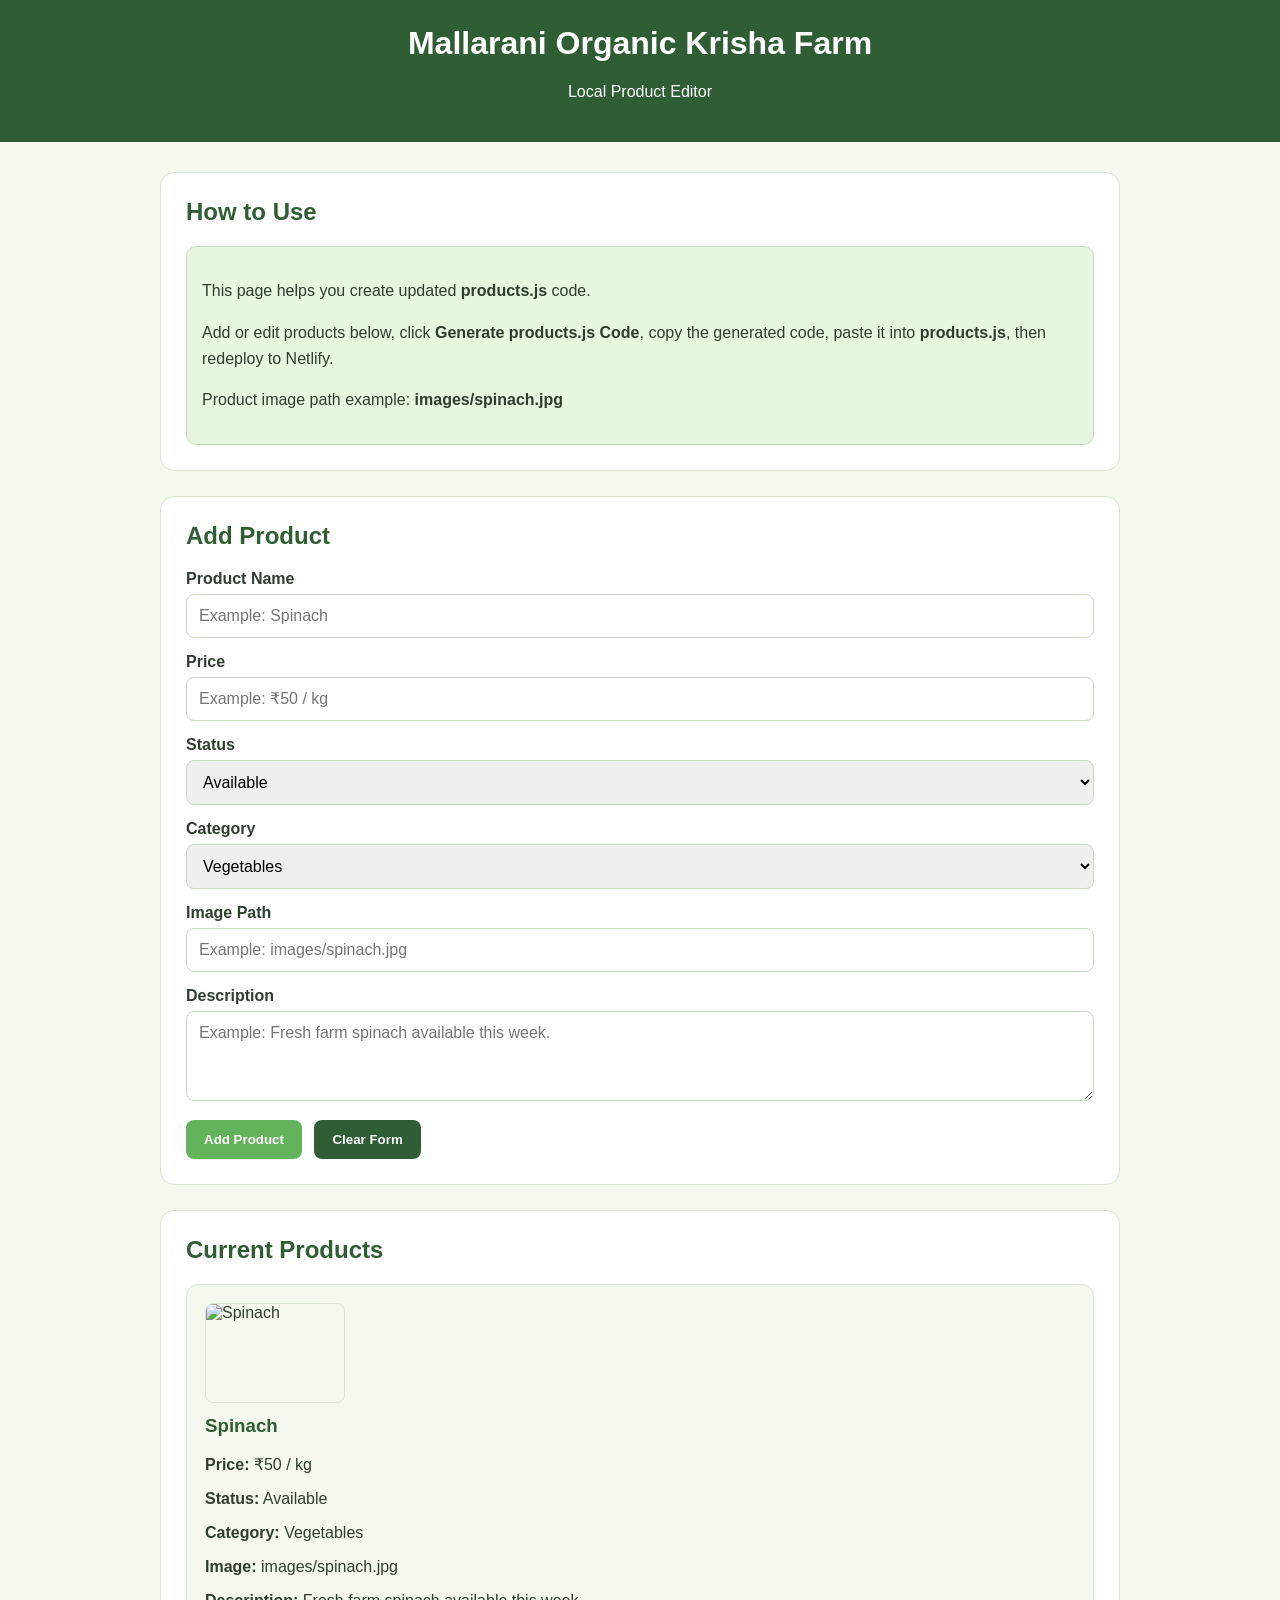
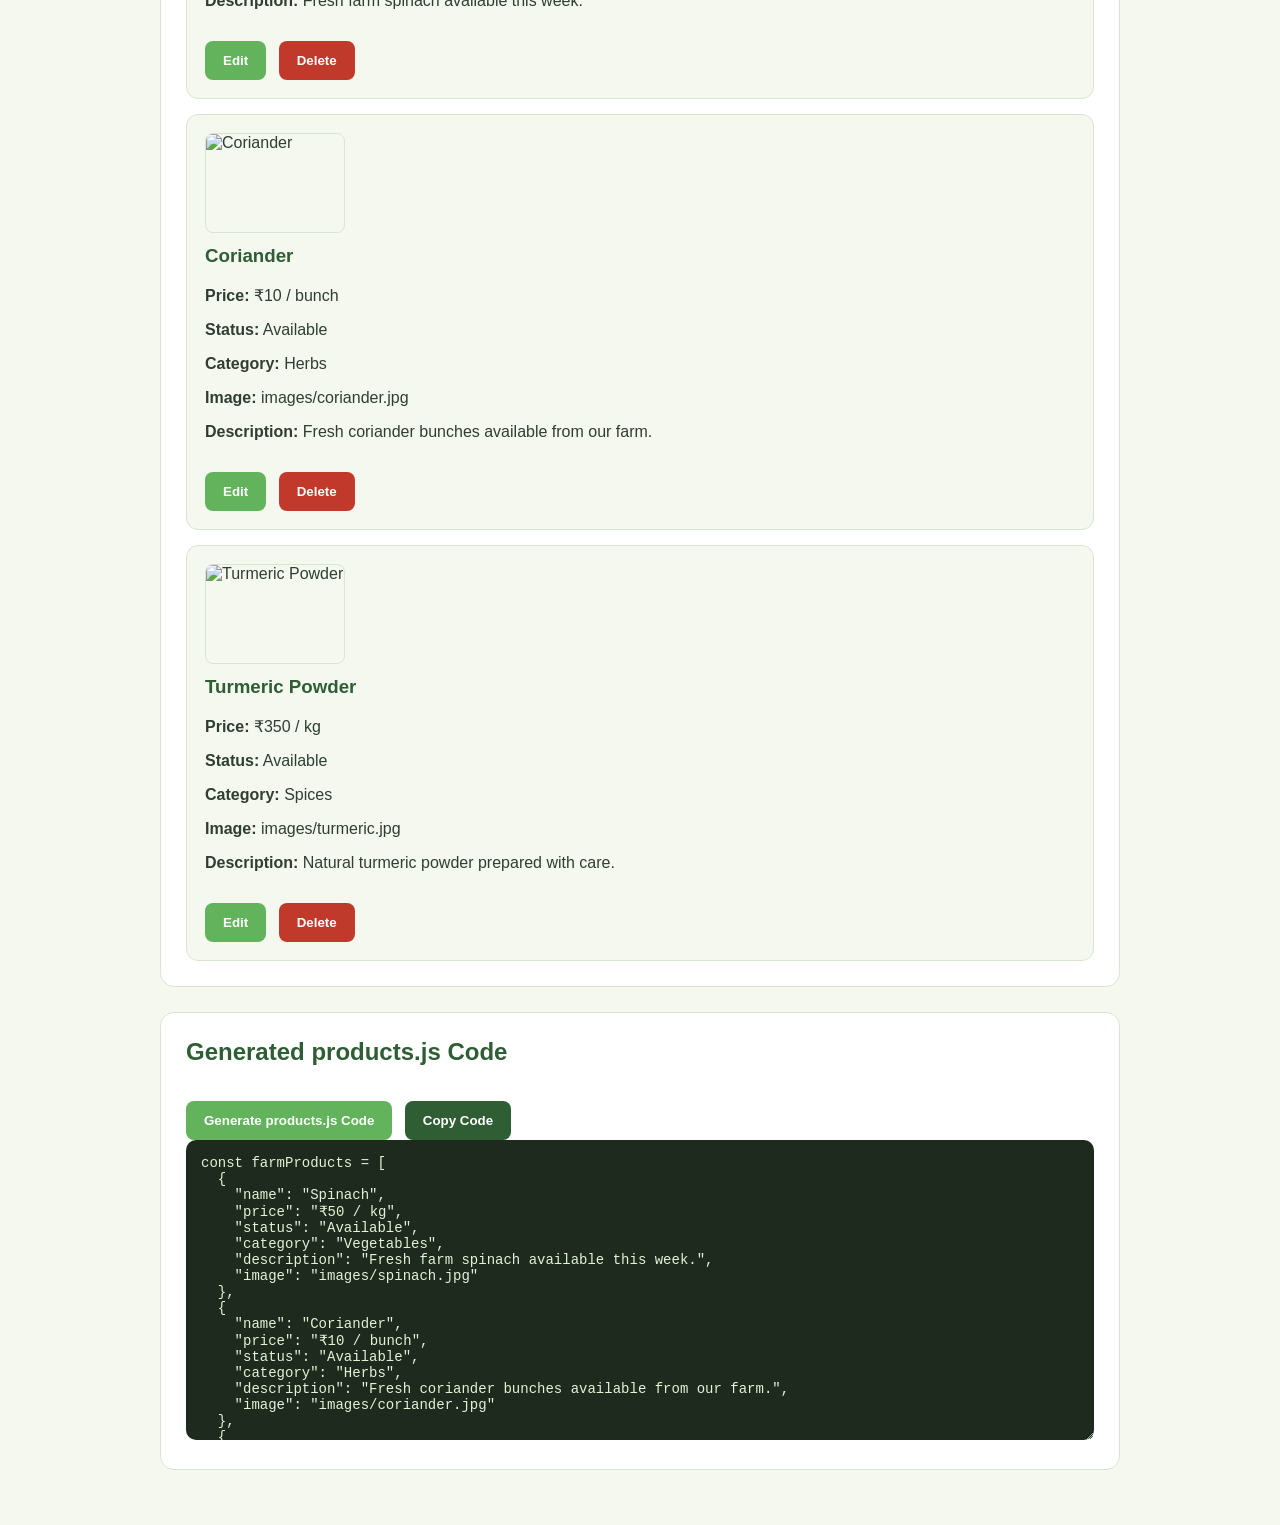
==== admin.html @ 813abe83 "Initial commit" ====
<!DOCTYPE html>
<html lang="en">
<head>
  <meta charset="UTF-8">

  <meta name="viewport" content="width=device-width, initial-scale=1.0">

  <title>Product Editor | Mallarani Organic Krisha Farm</title>

  <style>
    * {
      box-sizing: border-box;
    }

    body {
      margin: 0;
      font-family: Arial, sans-serif;
      background-color: #f4f8ef;
      color: #2f3e2f;
    }

    header {
      background-color: #2f5d34;
      color: white;
      padding: 25px 20px;
      text-align: center;
    }

    main {
      max-width: 1000px;
      margin: auto;
      padding: 30px 20px;
    }

    .admin-section {
      background-color: white;
      padding: 25px;
      border-radius: 14px;
      margin-bottom: 25px;
      border: 1px solid #d8e6d1;
    }

    h1,
    h2 {
      margin-top: 0;
    }

    h2 {
      color: #2f5d34;
    }

    label {
      display: block;
      margin-top: 15px;
      margin-bottom: 6px;
      font-weight: bold;
    }

    input,
    textarea,
    select {
      width: 100%;
      padding: 12px;
      border: 1px solid #cbd8c2;
      border-radius: 8px;
      font-size: 16px;
      font-family: Arial, sans-serif;
    }

    textarea {
      min-height: 90px;
      resize: vertical;
    }

    button {
      background-color: #63b35d;
      color: white;
      border: none;
      padding: 12px 18px;
      border-radius: 8px;
      font-weight: bold;
      cursor: pointer;
      margin-top: 15px;
      margin-right: 8px;
    }

    button:hover {
      background-color: #4b9846;
    }

    .danger-button {
      background-color: #c0392b;
    }

    .danger-button:hover {
      background-color: #922b21;
    }

    .secondary-button {
      background-color: #2f5d34;
    }

    .secondary-button:hover {
      background-color: #244829;
    }

    .product-list {
      display: grid;
      gap: 15px;
    }

    .product-item {
      background-color: #f4f8ef;
      border: 1px solid #d8e6d1;
      border-radius: 12px;
      padding: 18px;
    }

    .product-item h3 {
      margin-top: 0;
      color: #2f5d34;
    }

    .product-preview-image {
      width: 140px;
      height: 100px;
      object-fit: cover;
      border-radius: 8px;
      display: block;
      margin-bottom: 12px;
      border: 1px solid #d8e6d1;
    }

    .code-output {
      width: 100%;
      min-height: 300px;
      font-family: Consolas, monospace;
      font-size: 14px;
      background-color: #1f2a1f;
      color: #dff4d6;
      padding: 15px;
      border-radius: 10px;
      border: none;
    }

    .notice {
      background-color: #e7f6df;
      padding: 15px;
      border-radius: 10px;
      border: 1px solid #cbd8c2;
      line-height: 1.6;
    }

    @media (max-width: 768px) {
      button {
        width: 100%;
        margin-right: 0;
      }
    }
  </style>
</head>
<body>

  <header>
    <h1>Mallarani Organic Krisha Farm</h1>
    <p>Local Product Editor</p>
  </header>

  <main>

    <section class="admin-section">
      <h2>How to Use</h2>

      <div class="notice">
        <p>
          This page helps you create updated <strong>products.js</strong> code.
        </p>
        <p>
          Add or edit products below, click <strong>Generate products.js Code</strong>,
          copy the generated code, paste it into <strong>products.js</strong>, then redeploy to Netlify.
        </p>
        <p>
          Product image path example: <strong>images/spinach.jpg</strong>
        </p>
      </div>
    </section>

    <section class="admin-section">
      <h2>Add Product</h2>

      <label for="productName">Product Name</label>
      <input type="text" id="productName" placeholder="Example: Spinach">

      <label for="productPrice">Price</label>
      <input type="text" id="productPrice" placeholder="Example: ₹50 / kg">

      <label for="productStatus">Status</label>
      <select id="productStatus">
        <option value="Available">Available</option>
        <option value="Seasonal">Seasonal</option>
        <option value="Limited">Limited</option>
        <option value="Out of Stock">Out of Stock</option>
      </select>

      <label for="productCategory">Category</label>
      <select id="productCategory">
        <option value="Vegetables">Vegetables</option>
        <option value="Herbs">Herbs</option>
        <option value="Spices">Spices</option>
        <option value="Grains">Grains</option>
        <option value="Fruits">Fruits</option>
        <option value="Other">Other</option>
      </select>

      <label for="productImage">Image Path</label>
      <input type="text" id="productImage" placeholder="Example: images/spinach.jpg">

      <label for="productDescription">Description</label>
      <textarea id="productDescription" placeholder="Example: Fresh farm spinach available this week."></textarea>

      <button onclick="addProduct()">Add Product</button>
      <button class="secondary-button" onclick="clearForm()">Clear Form</button>
    </section>

    <section class="admin-section">
      <h2>Current Products</h2>

      <div class="product-list" id="productList"></div>
    </section>

    <section class="admin-section">
      <h2>Generated products.js Code</h2>

      <button onclick="generateCode()">Generate products.js Code</button>
      <button class="secondary-button" onclick="copyCode()">Copy Code</button>

      <textarea class="code-output" id="codeOutput" readonly></textarea>
    </section>

  </main>

  <script>
    let products = [
      {
        name: "Spinach",
        price: "₹50 / kg",
        status: "Available",
        category: "Vegetables",
        description: "Fresh farm spinach available this week.",
        image: "images/spinach.jpg"
      },
      {
        name: "Coriander",
        price: "₹10 / bunch",
        status: "Available",
        category: "Herbs",
        description: "Fresh coriander bunches available from our farm.",
        image: "images/coriander.jpg"
      },
      {
        name: "Turmeric Powder",
        price: "₹350 / kg",
        status: "Available",
        category: "Spices",
        description: "Natural turmeric powder prepared with care.",
        image: "images/turmeric.jpg"
      }
    ];

    function renderProducts() {
      const productList = document.getElementById("productList");

      if (products.length === 0) {
        productList.innerHTML = "<p>No products added yet.</p>";
        return;
      }

      productList.innerHTML = products.map(function (product, index) {
        const imagePath = product.image ? product.image : "images/vegetables.jpg";

        return `
          <div class="product-item">
            <img class="product-preview-image" src="${imagePath}" alt="${product.name}">
            <h3>${product.name}</h3>
            <p><strong>Price:</strong> ${product.price}</p>
            <p><strong>Status:</strong> ${product.status}</p>
            <p><strong>Category:</strong> ${product.category}</p>
            <p><strong>Image:</strong> ${imagePath}</p>
            <p><strong>Description:</strong> ${product.description}</p>

            <button onclick="editProduct(${index})">Edit</button>
            <button class="danger-button" onclick="deleteProduct(${index})">Delete</button>
          </div>
        `;
      }).join("");
    }

    function addProduct() {
      const name = document.getElementById("productName").value.trim();
      const price = document.getElementById("productPrice").value.trim();
      const status = document.getElementById("productStatus").value;
      const category = document.getElementById("productCategory").value;
      const image = document.getElementById("productImage").value.trim();
      const description = document.getElementById("productDescription").value.trim();

      if (!name || !price || !description || !image) {
        alert("Please fill product name, price, image path, and description.");
        return;
      }

      products.push({
        name: name,
        price: price,
        status: status,
        category: category,
        description: description,
        image: image
      });

      clearForm();
      renderProducts();
      generateCode();
    }

    function clearForm() {
      document.getElementById("productName").value = "";
      document.getElementById("productPrice").value = "";
      document.getElementById("productStatus").value = "Available";
      document.getElementById("productCategory").value = "Vegetables";
      document.getElementById("productImage").value = "";
      document.getElementById("productDescription").value = "";
    }

    function editProduct(index) {
      const product = products[index];

      const newName = prompt("Product name:", product.name);
      if (newName === null) return;

      const newPrice = prompt("Price:", product.price);
      if (newPrice === null) return;

      const newStatus = prompt("Status: Available, Seasonal, Limited, Out of Stock", product.status);
      if (newStatus === null) return;

      const newCategory = prompt("Category: Vegetables, Herbs, Spices, Grains, Fruits, Other", product.category || "Other");
      if (newCategory === null) return;

      const newImage = prompt("Image path:", product.image || "images/vegetables.jpg");
      if (newImage === null) return;

      const newDescription = prompt("Description:", product.description);
      if (newDescription === null) return;

      products[index] = {
        name: newName.trim(),
        price: newPrice.trim(),
        status: newStatus.trim(),
        category: newCategory.trim(),
        description: newDescription.trim(),
        image: newImage.trim()
      };

      renderProducts();
      generateCode();
    }

    function deleteProduct(index) {
      const confirmDelete = confirm("Are you sure you want to delete this product?");

      if (!confirmDelete) {
        return;
      }

      products.splice(index, 1);
      renderProducts();
      generateCode();
    }

    function generateCode() {
      const codeOutput = document.getElementById("codeOutput");

      const code = `const farmProducts = ${JSON.stringify(products, null, 2)};`;

      codeOutput.value = code;
    }

    function copyCode() {
      const codeOutput = document.getElementById("codeOutput");

      if (!codeOutput.value.trim()) {
        generateCode();
      }

      codeOutput.select();
      document.execCommand("copy");

      alert("products.js code copied. Paste it into your products.js file.");
    }

    renderProducts();
    generateCode();
  </script>

</body>
</html>
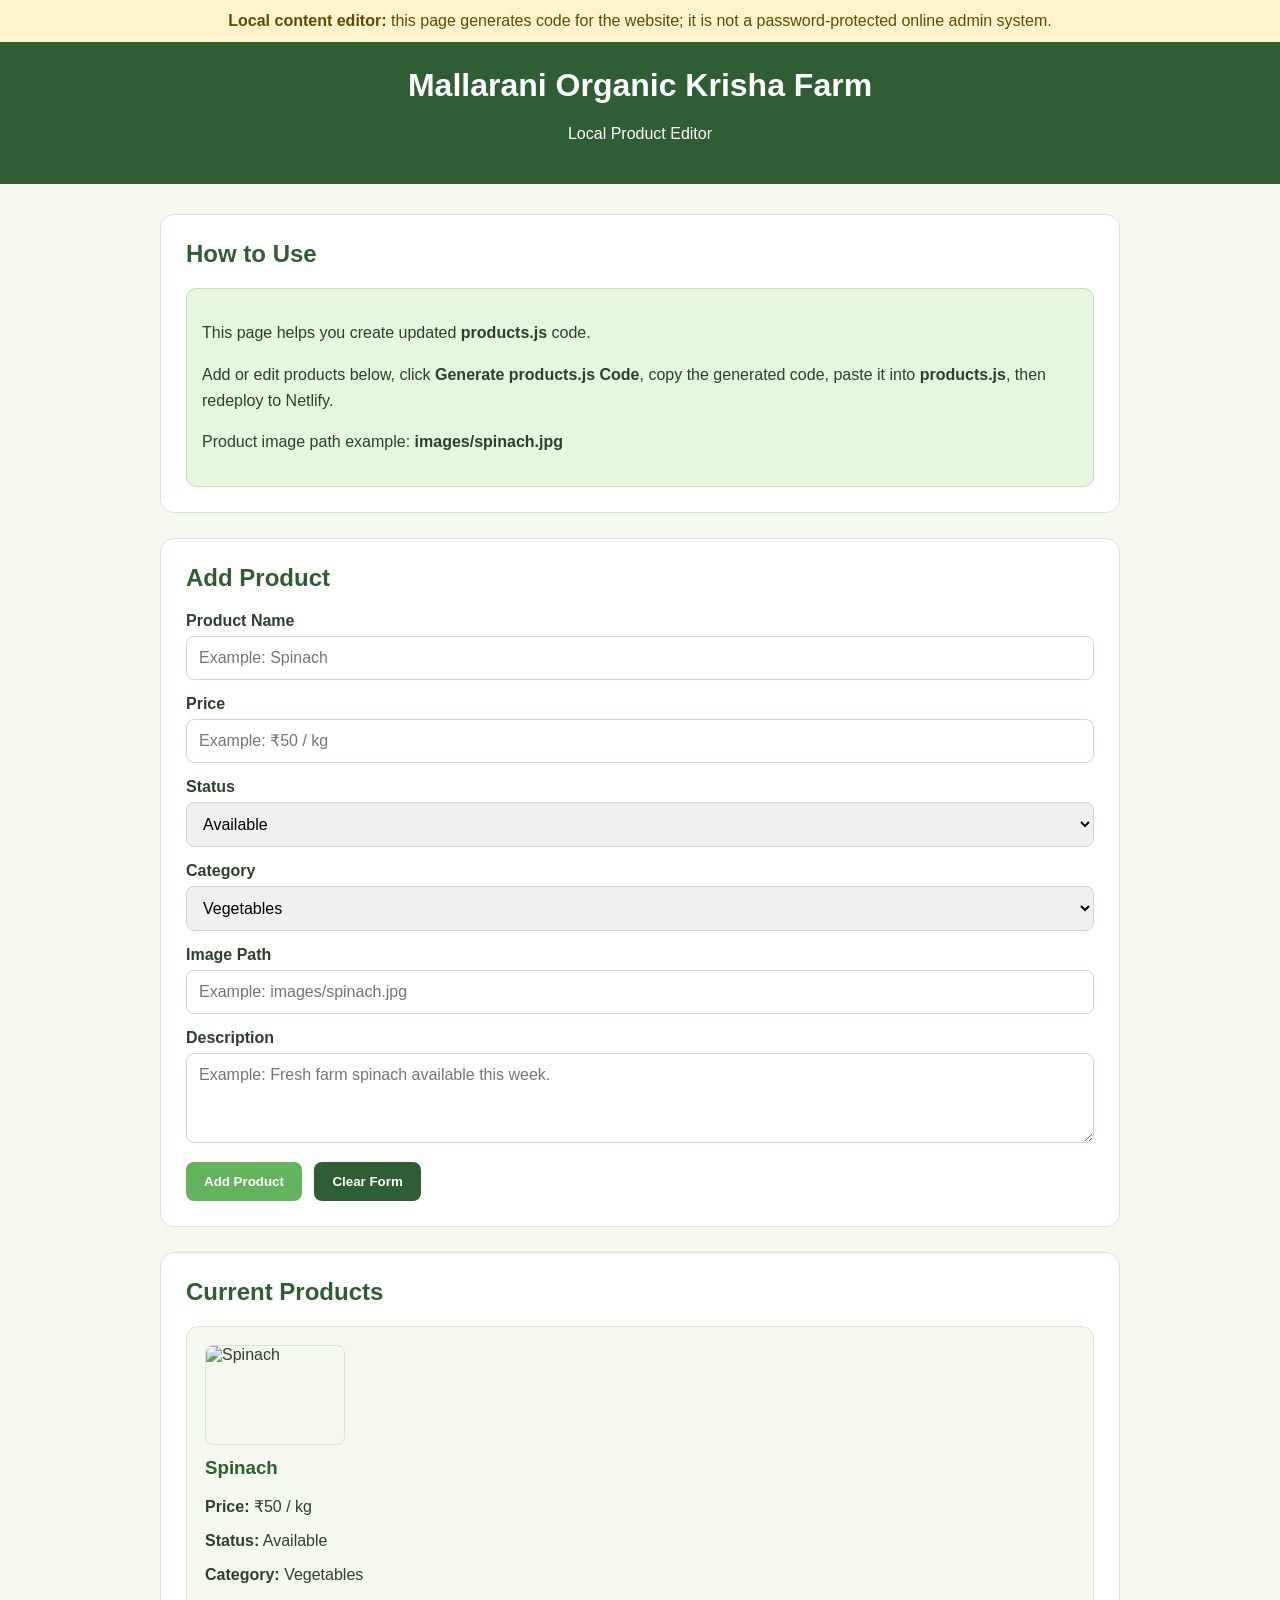
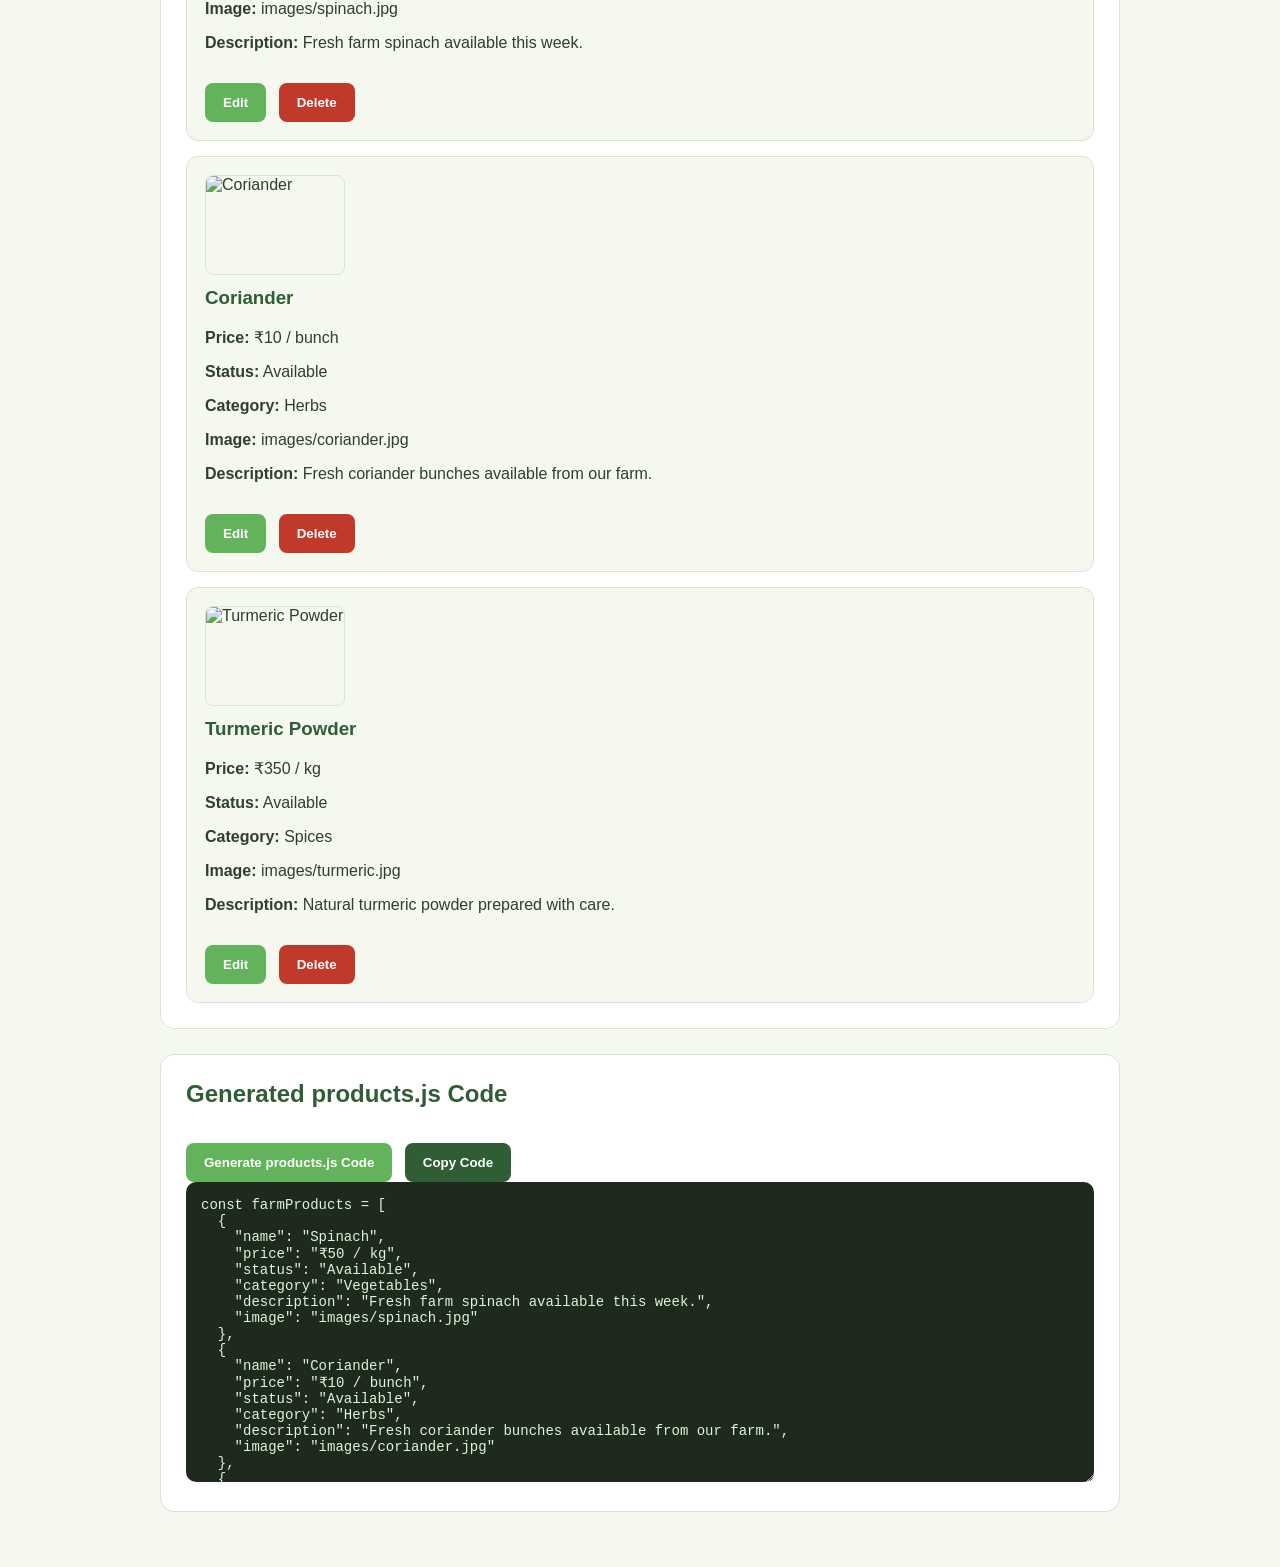
==== commit 63558778: "Deploy Mallarani Agricultural Farm V3" ====
--- a/admin.html
+++ b/admin.html
@@ -160,6 +160,7 @@
   </style>
 </head>
 <body>
+<div style="background:#fff3cd;color:#5f4b00;padding:12px 18px;text-align:center;font-family:Arial,sans-serif"><strong>Local content editor:</strong> this page generates code for the website; it is not a password-protected online admin system.</div>
 
   <header>
     <h1>Mallarani Organic Krisha Farm</h1>
